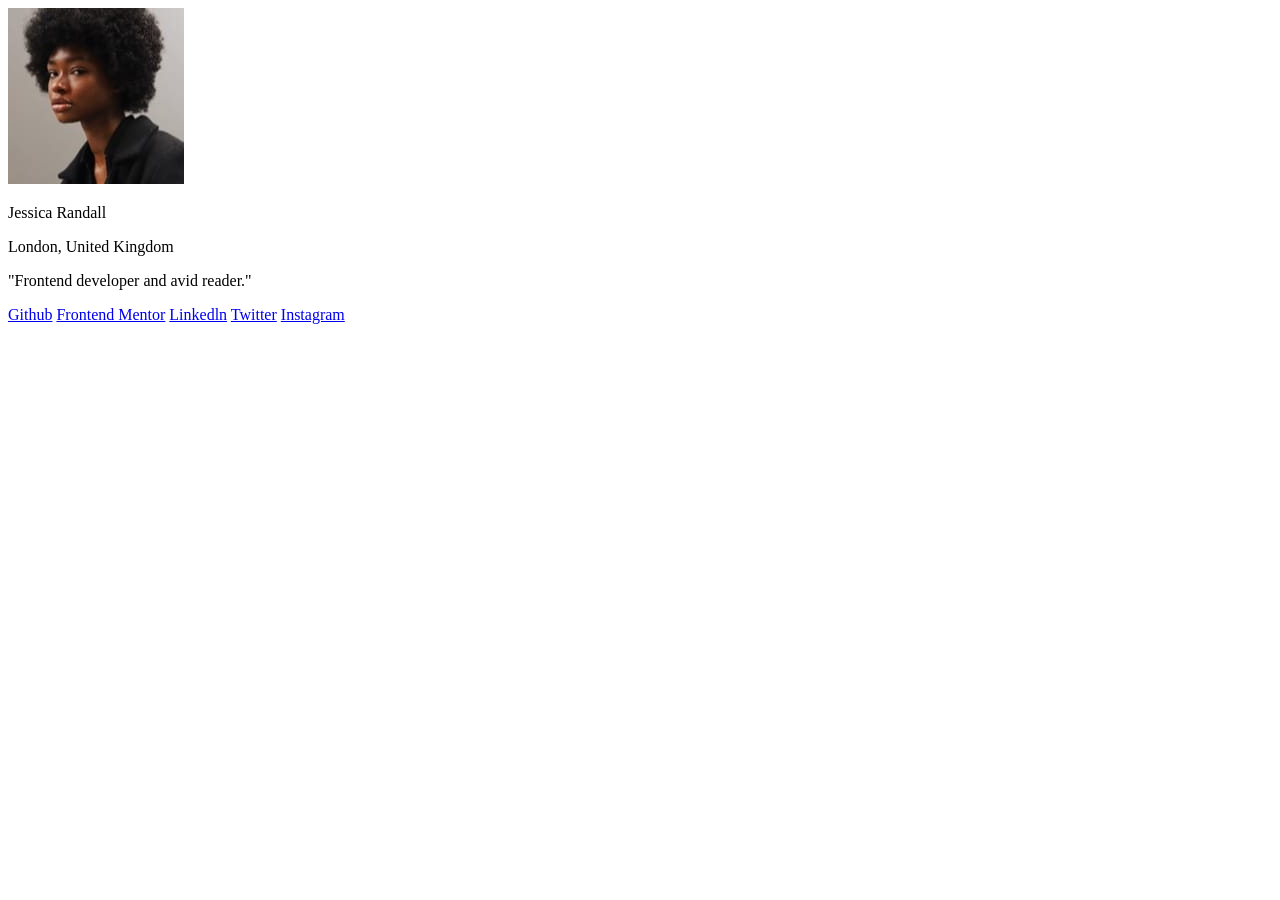
==== Index.html @ 2dca31d6 "Deployment debugging" ====
<!doctype html>
<html lang="en">
  <head>
    <!-- META-TAGS -->
    <meta charset="UTF-8" />
    <meta name="viewport" content="width=device-width, initial-scale=1.0" />
    <!-- FAVICON -->
    <link
      rel="icon"
      type="image/png"
      sizes="32x32"
      href="./assets/images/favicon-32x32.png"
    />
    <!-- FONT LINK -->
    <link rel="preconnect" href="https://fonts.googleapis.com" />
    <link rel="preconnect" href="https://fonts.gstatic.com" crossorigin />
    <link
      href="https://fonts.googleapis.com/css2?family=Inter:wght@300;400;500;600;700&display=swap"
      rel="stylesheet"
    />
    <!-- CSS SHEET -->
    <link rel="stylesheet" href="Style.css" />
    <!-- TITLE -->
    <title>Social link profile | Frontend Mentor</title>
  </head>
  <body>
    <main class="card">
      <div class="link_img">
        <img
          class="profile__img"
          src="./assets/images/avatar-jessica.jpeg"
          alt=" Jessica Randall's profile image"
        />

        <p class="userName">Jessica Randall</p>
        <p class="userLocation">London, United Kingdom</p>

        <p class="userDesc">"Frontend developer and avid reader."</p>
      </div>

      <nav class="profile__links">
        <a class="github_link" href="#"> Github</a>

        <a class="frontend_link" href="#"> Frontend Mentor</a>

        <a class="linkedln_link" href="#"> Linkedln</a>

        <a class="twitter_link" href="#"> Twitter</a>

        <a class="instagram_link" href="#"> Instagram</a>
      </nav>
    </main>
  </body>
</html>
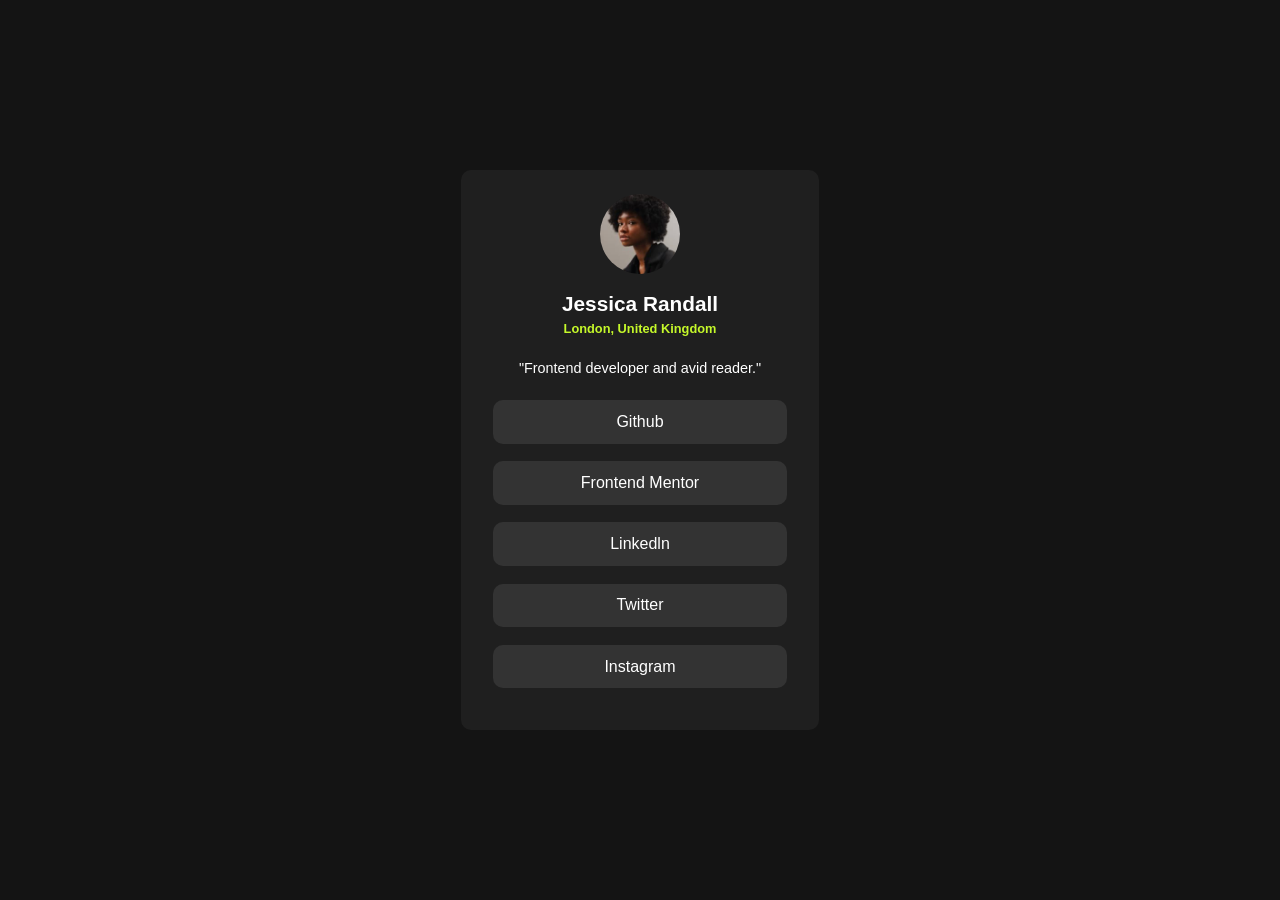
==== commit 44df250a: "challenge reviews and corrections" ====
--- a/Index.html
+++ b/Index.html
@@ -1,5 +1,5 @@
 <!doctype html>
-<html lang="en">
+<html>
   <head>
     <!-- META-TAGS -->
     <meta charset="UTF-8" />
--- a/Style.css
+++ b/Style.css
@@ -0,0 +1,124 @@
+:root {
+  /* color */
+  --background: hsl(0, 0%, 8%);
+  --card-color: hsl(0, 0%, 12%);
+  --link-color: hsl(0, 0%, 20%);
+  --text-color: white;
+  --link-hover: hsl(75, 94%, 57%);
+
+  /* Border-sizing */
+  --btn-border-radius: 10px;
+  --image-border-radius: 50%;
+}
+
+* ::before,
+::after {
+  box-sizing: border-box;
+}
+
+a,
+p {
+  margin: 0;
+  padding: 0;
+}
+
+/* Page background and centered card */
+body {
+  background-color: var(--background);
+  align-items: center;
+  justify-content: center;
+  display: flex;
+  color: var(--text-color);
+  margin: 0;
+  padding: 0;
+  min-height: 100dvh;
+  font-family: "Inter", sans-serif;
+}
+
+.card {
+  background-color: var(--card-color);
+  border-radius: var(--btn-border-radius);
+  align-items: center;
+  justify-content: center;
+  display: flex;
+  flex-wrap: wrap;
+  width: 23%;
+  padding: 1.5rem 2rem;
+}
+
+.link_img {
+  display: flex;
+  flex-direction: column;
+  align-items: center;
+  justify-content: center;
+}
+.userName {
+  font-size: 1.3rem;
+  font-weight: 700;
+  margin-block-start: 10px;
+  margin-block-end: 5px;
+}
+
+.userLocation {
+  color: var(--link-hover);
+  font-size: 0.8rem;
+  font-weight: 600;
+  font-style: normal;
+}
+
+.userDesc {
+  margin-block-start: 1.5rem;
+  font-size: 0.9rem;
+  margin-block-end: 1.5rem;
+}
+
+.Img_desc {
+  align-items: center;
+  justify-content: center;
+  display: flex;
+  flex-direction: column;
+}
+
+.profile__img {
+  width: 5rem;
+  height: 5rem;
+  border-radius: var(--image-border-radius);
+  margin-block-end: 0.5rem;
+}
+
+.profile__links {
+  display: flex;
+  flex-wrap: wrap;
+  flex-direction: column;
+  justify-content: space-around;
+  width: 100%;
+}
+
+.profile__links a {
+  display: block;
+  border-radius: var(--btn-border-radius);
+  margin-block-end: 1.1rem;
+  padding: 0.8rem 1rem;
+  background-color: var(--link-color);
+  color: var(--text-color);
+  text-decoration: none;
+  -webkit-font-smoothing: antialiased;
+  text-align: center;
+  font-weight: 400;
+}
+
+.profile__links :hover,
+.profile__links :focus {
+  background-color: var(--link-hover);
+  color: black;
+  cursor: pointer black;
+}
+.instagram_link {
+  padding: 0;
+}
+
+@media (max-width: 375px) {
+  .card {
+    width: 70%;
+  }
+}
